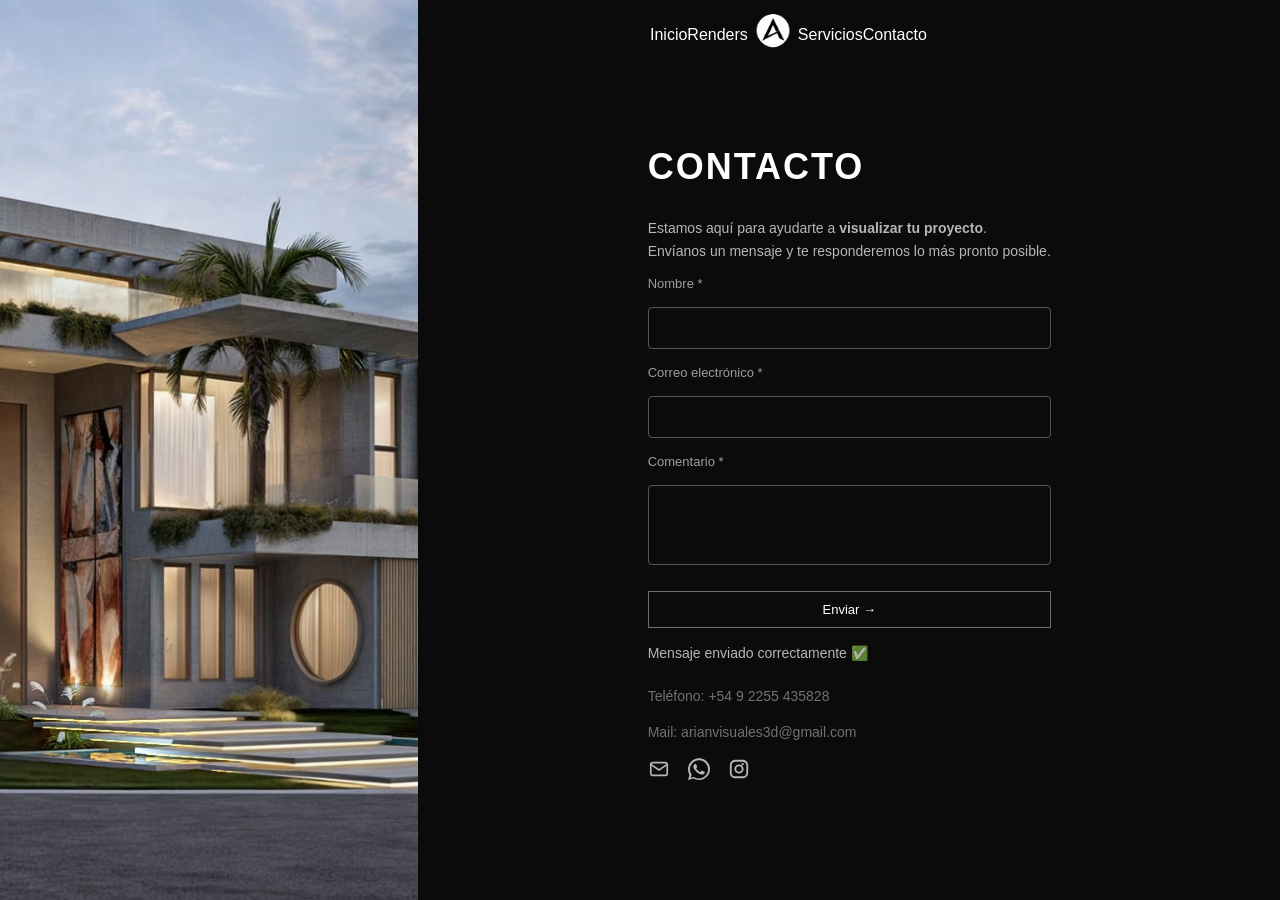
==== contacto.html @ 25995ac5 "Add files via upload" ====
<!DOCTYPE html>
<html lang="es">

<head>
<meta charset="UTF-8">
<title>Contacto</title>
<link rel="stylesheet" href="css/style.css">
</head>

<body>

<nav class="menu">
  <ul>

    <li><a href="index.html">Inicio</a></li>
    <li><a href="renders.html">Renders</a></li>

    <!-- LOGO CENTRADO -->
    <li class="logo">
      <a href="index.html">
        <img src="images/logo.png" alt="Logo">
      </a>
    </li>

    <li><a href="servicios.html">Servicios</a></li>
    <li><a href="contacto.html">Contacto</a></li>

  </ul>
</nav>

<section class="contacto">

    <div class="contacto-wrapper">

<div class="contacto-left"></div>

<div class="contacto-right">

    <div class="contacto-contenido">

        <h1>CONTACTO</h1>

        <p>
        Estamos aquí para ayudarte a <strong>visualizar tu proyecto</strong>.<br>
        Envíanos un mensaje y te responderemos lo más pronto posible.
        </p>

        <form class="formulario" action="https://formspree.io/f/mykbkrov" method="POST">

            <label>Nombre *</label>
            <input type="text" name="nombre" required>

            <label>Correo electrónico *</label>
            <input type="email" name="email" required>

            <label>Comentario *</label>
            <textarea name="comentario" required></textarea>

            <button type="submit">Enviar →</button>

        </form>

        <p id="mensaje-ok">Mensaje enviado correctamente ✅</p>

        <div class="contacto-info">
            <p>Teléfono: +54 9 2255 435828</p>
            <p>Mail: arianvisuales3d@gmail.com</p>
        </div>

        <div class="contacto-icons">
            
            <a href="mailto:info@tuestudio.com" target="_blank">
<svg xmlns="http://www.w3.org/2000/svg" width="22" height="22" fill="none" stroke="white" stroke-width="1.8" viewBox="0 0 24 24">
<rect x="3" y="5" width="18" height="14" rx="2"/>
<path d="M3 7l9 6 9-6"/>
</svg>
</a>

            
            <a href="https://wa.me/5492255435828?text=Hola%20quiero%20consultar%20por%20proyectos" target="_blank">
<svg xmlns="http://www.w3.org/2000/svg" viewBox="0 0 32 32" width="22" height="22" fill="white">
<path d="M16 .396C7.164.396 0 7.56 0 16.396c0 2.884.753 5.593 2.073 7.946L0 32l7.877-2.065A15.933 15.933 0 0016 32c8.837 0 16-7.164 16-16.004C32 7.56 24.837.396 16 .396zm0 29.29a13.17 13.17 0 01-6.708-1.84l-.48-.285-4.673 1.224 1.248-4.555-.312-.47A13.168 13.168 0 012.83 16.396c0-7.268 5.902-13.17 13.17-13.17s13.17 5.902 13.17 13.17-5.902 13.29-13.17 13.29zm7.387-9.986c-.403-.202-2.383-1.176-2.752-1.31-.37-.134-.64-.202-.91.202-.27.403-1.045 1.31-1.282 1.58-.235.27-.47.302-.873.1-.403-.202-1.702-.627-3.244-2.002-1.2-1.07-2.01-2.39-2.245-2.793-.235-.403-.025-.62.177-.822.182-.182.403-.47.605-.705.202-.235.27-.403.403-.673.134-.27.067-.504-.034-.706-.1-.202-.91-2.19-1.247-3-.328-.79-.66-.68-.91-.693l-.773-.014c-.27 0-.706.1-1.076.504-.37.403-1.41 1.38-1.41 3.364 0 1.985 1.445 3.902 1.647 4.17.202.27 2.846 4.35 6.9 6.104.965.416 1.717.665 2.304.85.968.308 1.85.264 2.547.16.777-.116 2.383-.973 2.72-1.91.336-.94.336-1.744.235-1.91-.1-.168-.37-.27-.773-.47z"/>
</svg>
</a>
            <a href="https://instagram.com/TU_USUARIO" target="_blank">

<svg xmlns="http://www.w3.org/2000/svg" viewBox="0 0 24 24" width="22" height="22" fill="white">
<path d="M7.75 2C4.678 2 2 4.678 2 7.75v8.5C2 19.322 4.678 22 7.75 22h8.5C19.322 22 22 19.322 22 16.25v-8.5C22 4.678 19.322 2 16.25 2h-8.5zm0 2h8.5C18.216 4 20 5.784 20 7.75v8.5c0 1.966-1.784 3.75-3.75 3.75h-8.5C5.784 20 4 18.216 4 16.25v-8.5C4 5.784 5.784 4 7.75 4zm8.25 1.5a1.25 1.25 0 100 2.5 1.25 1.25 0 000-2.5zM12 7a5 5 0 100 10 5 5 0 000-10zm0 2a3 3 0 110 6 3 3 0 010-6z"/>
</svg>

</a>
        </div>

    </div>

</div>

    </div>
</section>

</section>


<script>
const form = document.querySelector(".formulario");
const mensaje = document.getElementById("mensaje-ok");

form.addEventListener("submit", async function(e) {
  e.preventDefault();

  const data = new FormData(form);

  try {
    const response = await fetch(form.action, {
      method: "POST",
      body: data,
      headers: {
        'Accept': 'application/json'
      }
    });

    if (response.ok) {
      mensaje.style.display = "block";
      form.reset();
    } else {
      alert("Error al enviar ❌");
    }

  } catch (error) {
    alert("Error de conexión ❌");
  }
});
</script>
</body>
</html>
---- css/style.css ----
body{
    margin:0;
    background-color:#000;
    color:white;
    font-family: Arial, Helvetica, sans-serif;
}

.hero{
    height:100vh;
    background-image:linear-gradient(rgba(0,0,0,0.45), rgba(0,0,0,0.45)), url("../images/render.jpg");
    background-size:cover;
    background-position:center 10%;
    display:flex;
    justify-content:center;
    align-items:center;
    text-align:center;
}

.hero-text h1{
    font-size:60px;
    margin-bottom:10px;
}

.hero-text p{
    font-size:20px;
    margin-bottom:20px;
}

.hero-text button{
    padding:12px 30px;
    background-color:#d4a95b;
    border:none;
    color:black;
    font-size:16px;
    cursor:pointer;
    transition: all 0.3s ease;
}

.hero-text button:hover{
    transform: translateY(-2px);
    box-shadow: 0 10px 20px rgba(0,0,0,0.35);
}

.menu{
position:fixed;
top:0;
left:0;
width:100%;
z-index:1000;
}
.menu ul{
display:flex;
align-items:center;
justify-content:space-between;
list-style:none;
margin:0;
padding:7px 650px;
}

.menu li{
flex:1;
text-align:center;
}

.menu a{
    color:white;
    text-decoration:none;
    font-size:16px;
}

.logo{
flex:0;
display:flex;
justify-content:center;
align-items:center;
}

.logo img{
height:50px;
display:block;
}

.menu a{
    color:white;
    text-decoration:none;
    font-size:16px;
    position:relative;
    padding-bottom:5px;
}

.menu a::after{
    content:"";
    position:absolute;
    left:0;
    bottom:0;
    width:0%;
    height:2px;
    background:#d4a95b;
    transition: width 0.3s ease;
}

.menu a:hover::after{
    width:100%;
}

.renders-opciones{
height:100vh;
display:flex;
position:relative;
}

.opcion{
flex:1;
display:flex;
justify-content:center;
align-items:center;
font-size:40px;
color:white;
text-decoration:none;
background-size:cover;
background-position:center;
}

.interiores{
background-image:url("../images/interior.jpg");
}

.exteriores{
background-image:url("../images/exterior.jpg");
}
.opcion{
    flex:1;
    display:flex;
    justify-content:center;
    align-items:center;
    font-size:40px;
    color:white;
    text-decoration:none;
    background-size:cover;
    background-position:center;
    position:relative;
    overflow:hidden;
    transition: filter 0.4s ease, transform 0.6s ease;
}

.opcion:hover{
    transform: scale(1.05);
}
.opcion::before{
    content:"";
    position:absolute;
    inset:0;
    background: rgba(0,0,0,0.35);
}

.opcion h2{
    position:relative;
    z-index:1;
}

.renders-opciones:hover .opcion{
filter: brightness(0.5);
}

.renders-opciones .opcion:hover{
filter: brightness(1);
}




.galeria-renders{
padding-top:120px;
width:90%;
margin:auto;
}

.galeria-renders h1{
text-align:center;
font-size:40px;
margin-bottom:40px;
}

.grid-renders{
display:grid;
grid-template-columns:repeat(3,1fr);
gap:12px;
}

@media (max-width:900px){

.grid-renders{
grid-template-columns:repeat(2,1fr);
}

}

@media (max-width:600px){

.grid-renders{
grid-template-columns:1fr;
}

}

.grid-renders img{
width:100%;
aspect-ratio:16/9;
object-fit:cover;
display:block;
cursor:pointer;
transition: transform 0.4s ease, filter 0.4s ease;
}

.grid-renders img:hover{
transform: scale(1.05);
filter: brightness(0.8);
}


.activo::after{
width:100% !important;
}






.visor{
position:fixed;
top:0;
left:0;
width:100%;
height:100%;
background:rgba(0,0,0,0.9);
display:none;
align-items:center;
justify-content:center;
z-index:2000;
}

.visor img{
max-width:90%;
max-height:90%;
animation: zoomIn 0.3s ease;
cursor:pointer;
}

@keyframes zoomIn{
from{
transform:scale(0.8);
opacity:0;
}
to{
transform:scale(1);
opacity:1;
}
}


.flecha{
position:absolute;
top:50%;
transform:translateY(-50%);
font-size:50px;
color:white;
cursor:pointer;
user-select:none;
padding:20px;
}

.flecha.izquierda{
left:20px;
}

.flecha.derecha{
right:20px;
}

.flecha:hover{
opacity:0.6;
}


.render{
opacity:0;
transform:translateY(40px);
transition:all 0.6s ease;
}

.render.visible{
opacity:1;
transform:translateY(0);
}

.renders-layout{
height:100vh;
display:grid;
grid-template-columns:1fr 1fr;
grid-template-rows:1fr 0.6fr;
}

.render-box{
position:relative;
display:flex;
align-items:center;
justify-content:center;
color:white;
text-decoration:none;
font-size:32px;
background-size:cover;
background-position:center;
overflow:hidden;
transition:transform 0.5s ease, filter 0.5s ease;
}

.render-box:hover{
transform:scale(1.03);
filter:brightness(1.1);
}

.render-box::before{
content:"";
position:absolute;
top:0;
left:0;
width:100%;
height:100%;
background:rgba(0,0,0,0.4);
}

.render-box h2{
position:relative;
z-index:2;
}

.interiores{
background-image:url("../images/interior1.jpg");
}

.exteriores{
background-image:url("../images/render1.jpg");
}

.videos{
grid-column:1 / 3;
}

.videos{
background-image:url("../images/video-thumb.jpg");
background-size:cover;
background-position:center;
}


.videos-page{
display:flex;
height:100vh;
overflow:hidden;
align-items:stretch;
}

/* panel izquierdo */

.videos-left{
width:30%;
background:#0b0b0b;
color:white;

display:flex;
flex-direction:column;
justify-content:center;
align-items:center;

padding:60px;
height:100vh;
text-align:center;
}
.videos-left h1{
font-size:42px;
margin-bottom:15px;
letter-spacing:2px;
}

.videos-left p{
opacity:0.7;
margin-top:10px;
margin-bottom:25px;
max-width:240px;
line-height:1.5;
}

/* panel derecho */

.videos-right{
width:70%;
overflow:hidden;
}

/* slider */

.videos-slider{
display:flex;
height:100%;
overflow-x:auto;
scroll-behavior:smooth;
}

/* cada video */

.video-item{
flex:0 0 100%;
height:100%;
}

/* video */

.video-item video{
width:100%;
height:100%;
object-fit:cover;
}

.boton-video{
display:inline-block;
border:1px solid white;
padding:10px 20px;
color:white;
text-decoration:none;
border-radius:25px;
font-size:14px;
cursor:pointer;
transition:all 0.3s ease;

width:fit-content;
align-self:center;
margin-top:25px;
}

.boton-video:hover{
background:white;
color:black;
}

.video-icon{
width:70px;
height:70px;
border-radius:50%;
background:#e6e6e6;

display:flex;
align-items:center;
justify-content:center;

color:#333;
font-size:22px;

margin-bottom:25px;
}


/* video galeria*/

.galeria-videos{
padding:120px 80px;
background:#0b0b0b;
color:white;
min-height:100vh;
}

.galeria-videos h1{
font-size:42px;
margin-bottom:60px;
text-align:center;
}

.videos-grid{
display:grid;
grid-template-columns:repeat(3,1fr);
gap:40px;
max-width:1400px;
margin:auto;
}

.video-card video{
width:100%;
border-radius:8px;
}

.home-videos{
height:100vh;
background:#0b0b0b;

display:flex;
flex-direction:column;
align-items:center;
justify-content:center;

text-align:center;
}

.home-videos h1{
font-size:42px;
margin-bottom:20px;
}

.home-videos p{
opacity:0.7;
margin-bottom:25px;
max-width:300px;
}






/* CONTACTO */

body{
margin:0;
}

.contacto{
height:100vh;
background:#0b0b0b;
display:flex;
}

.contacto-wrapper{
width:100%;
max-width:1700px;
margin:0 auto;
display:flex;
height:100%;
}
/* lado izquierdo */

.contacto-left{
width:50%;
height:100vh; 
margin-left:-120px;
background-image:url("../images/contacto.jpg");
background-size:cover;
background-position:center;
}

/* lado derecho */

.contacto-right{
width:80%;
display:flex;
justify-content:center;
align-items:center;
padding:0;
}s

/* contenedor central */

.contacto-contenido{
width:100%;
max-width:300px; 
display:flex;
flex-direction:column;
gap:25px;
}

/* título */

.contacto-contenido h1{
font-size:36px;
letter-spacing:2px;
}

/* texto */

.contacto-contenido p{
opacity:0.7;
line-height:1.6;
font-size:14px;
}

/* formulario */

.formulario{
display:flex;
flex-direction:column;
gap:16px;
}

/* labels */

.formulario label{
font-size:13px;
opacity:0.6;
}

/* inputs estilo minimal (IMPORTANTE) */

.formulario input,
.formulario textarea{
width:100%;
background:transparent;
border:1px solid rgba(255,255,255,0.3);
padding:12px;
color:white;
font-size:14px;
outline:none;
box-sizing:border-box;
border-radius:4px; /* opcional, más moderno */
}

/* efecto focus */

.formulario input:focus,
.formulario textarea:focus{
border-bottom:1px solid #d4af37;
}

/* textarea */

.formulario textarea{
resize:none;
height:80px;
}

/* botón */

.formulario button{
margin-top:10px;
padding:10px;
font-size:13px;
background:transparent;
border:1px solid rgba(255,255,255,0.4);
color:white;
cursor:pointer;
transition:0.3s;

}

.formulario button:hover{
background:white;
color:black;
}

/* info contacto */

.contacto-info{
margin-top:20px;
opacity:0.6;
font-size:13px;
}

/* iconos */

.contacto-icons{
display:flex;
gap:18px;
margin-top:15px;
}

/* iconos estilo pro */

.contacto-icons span{
font-size:16px;
opacity:0.6;
cursor:pointer;
transition:0.3s;
}

.contacto-icons span:hover{
opacity:1;
}


.contacto-icons a svg{
opacity:0.7;
transition:0.3s;
}

.contacto-icons a:hover svg{
opacity:1;
transform:scale(1.1);
}






/* SERVICIOS */

.servicios{
background:#0b0b0b;
color:white;
padding:120px 0;
min-height:100vh;
display:flex;
flex-direction:column;
align-items:center;
}

/* CONTENEDOR GENERAL */

.servicios-container{
width:100%;
max-width:1100px;
display:flex;
flex-direction:column;
gap:80px;
}

/* TITULO PRINCIPAL */

.servicios h1{
text-align:center;
margin-bottom:80px;
letter-spacing:2px;
}

/* GRUPOS */

.servicio-grupo h2{
margin-bottom:25px;
letter-spacing:1px;
}

/* GRID */

.servicios-grid{
display:grid;
grid-template-columns:repeat(3,1fr);
gap:30px;
}

/* CARDS */

.servicio{
border:1px solid rgba(255,255,255,0.15);
padding:30px;
background:rgba(255,255,255,0.02);
transition:0.3s;
cursor:pointer;
text-decoration:none;
color:white;
display:block;
position:relative;
overflow:hidden;
position:relative;
overflow:hidden;
background-size:cover;
transition:transform 0.4s ease;
}

/* HOVER */

.servicio:hover{
transform:translateY(-5px);
border-color:#d4af37;
background:rgba(255,255,255,0.05);
transform:scale(1.02);
}

/* TITULO */

.servicio h3{
margin-bottom:10px;
font-size:18px;
color:white;
position:relative;
z-index:2;
}

/* TEXTO */

.servicio p{
opacity:0.7;
font-size:14px;
line-height:1.5;
color:white;
position:relative;
z-index:2;
}

/* IMÁGENES */

.servicio.interior,
.servicio.exterior,
.servicio.video{
height:200px;
display:flex;
flex-direction:column;
justify-content:flex-end;
padding:50px;
background-size:cover;
background-position:center;
}

/* OVERLAY OSCURO */

.servicio.interior::before,
.servicio.exterior::before,
.servicio.video::before{
content:"";
position:absolute;
top:0;
left:0;
width:100%;
height:100%;
background:rgba(0,0,0,0.55);
z-index:1;
}

/* IMAGENES */

.interior{
background-image:url("../images/interior.jpg");
}

.exterior{
background-image:url("../images/exterior.jpg");
}

.video{
background-image:url("../images/video-thumb.jpg");
}

/* DESPLEGABLE */

.desplegable{
cursor:pointer;
padding:25px;
border:1px solid rgba(255,255,255,0.15);
border-left:3px solid transparent;
background:rgba(255,255,255,0.02);
transition:0.3s;
}

.desplegable:hover{
border-color:#d4af37;
background:rgba(255,255,255,0.05);
}

/* HEADER CLICK */

.servicio-header{
cursor:pointer;
display:flex;
align-items:center;
gap:12px;
}

/* CONTENIDO */

.servicio-contenido{
max-height:0;
overflow:hidden;
opacity:0;
transition:all 0.4s ease;
transform:translateY(-5px);
border-top:1px solid rgba(255,255,255,0.05);
margin-top:15px;
padding-top:0;
}

/* ACTIVO */

.desplegable.activo .servicio-contenido{
max-height:300px;
opacity:1;
padding-top:15px;
border-left:3px solid #d4af37;
padding-left:20px;
transform:translateY(0);
}

/* CONTENEDOR */

.servicio-grupo{
width:100%;
}

.servicios-acordeon{
display:flex;
flex-direction:column;
gap:20px;
}

.servicio-header h3{
font-size:16px;
letter-spacing:0.5px;
}

.servicio-header::before{
content:"";
width:8px;
height:8px;
border:1px solid #d4af37;
display:inline-block;
}

.servicio::after{
content:"";
position:absolute;
top:0;
left:0;
width:100%;
height:100%;
background:rgba(0,0,0,0.45);
transition:0.3s;
}

.servicio h3,
.servicio p{
position:relative;
z-index:2;
}

.servicio:hover::after{
background:rgba(0,0,0,0.25);
}

.servicio.video{
justify-content:flex-start; 
padding-top:50px; /* ajusta la distancia desde arriba */
}

.servicio.interior,
.servicio.exterior{
justify-content:flex-start;
padding-top:50px;
}
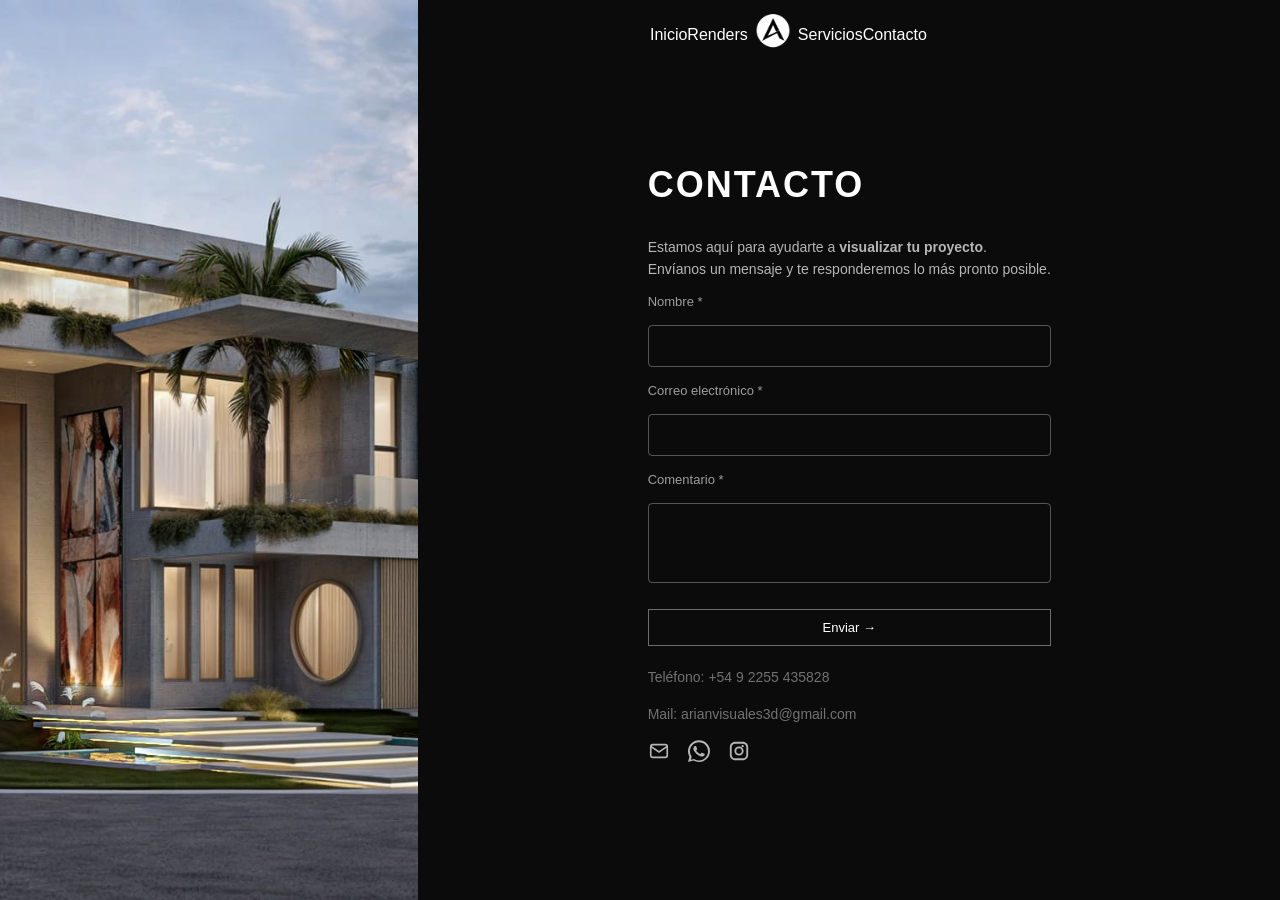
==== commit 80a92a7f: "Add files via upload" ====
--- a/contacto.html
+++ b/contacto.html
@@ -60,7 +60,7 @@
 
         </form>
 
-        <p id="mensaje-ok">Mensaje enviado correctamente ✅</p>
+        
 
         <div class="contacto-info">
             <p>Teléfono: +54 9 2255 435828</p>
--- a/css/style.css
+++ b/css/style.css
@@ -931,3 +931,5 @@
 justify-content:flex-start;
 padding-top:50px;
 }
+
+
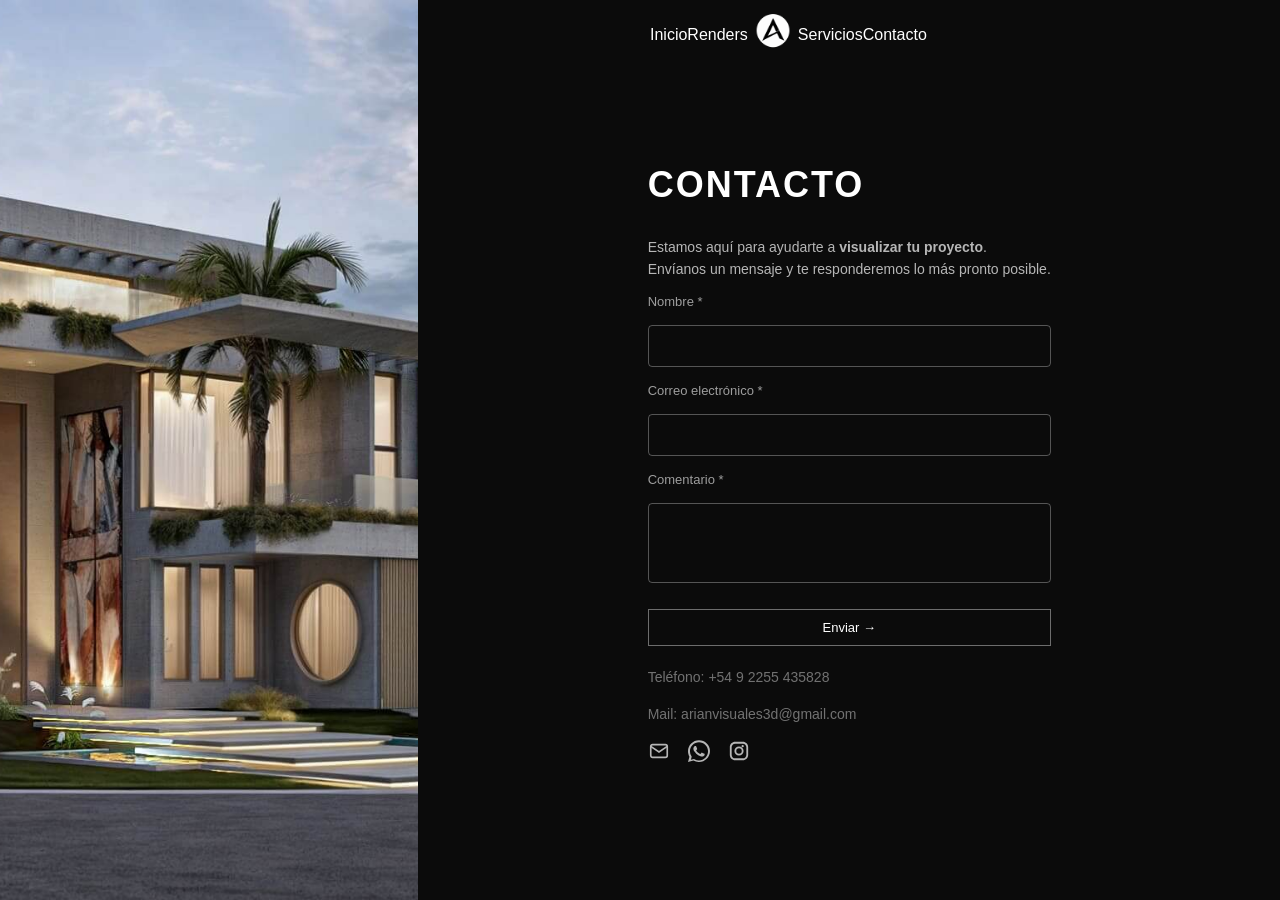
==== commit d7e8c9cc: "Add files via upload" ====
--- a/contacto.html
+++ b/contacto.html
@@ -5,6 +5,7 @@
 <meta charset="UTF-8">
 <title>Contacto</title>
 <link rel="stylesheet" href="css/style.css">
+<meta name="viewport" content="width=device-width, initial-scale=1.0">
 </head>
 
 <body>
@@ -60,7 +61,9 @@
 
         </form>
 
-        
+        <p id="mensaje-ok" style="display:none; color:#d4af37; margin-top:15px;">
+Mensaje enviado correctamente ✅
+</p>
 
         <div class="contacto-info">
             <p>Teléfono: +54 9 2255 435828</p>
@@ -103,7 +106,6 @@
 
 <script>
 const form = document.querySelector(".formulario");
-const mensaje = document.getElementById("mensaje-ok");
 
 form.addEventListener("submit", async function(e) {
   e.preventDefault();
@@ -111,7 +113,7 @@
   const data = new FormData(form);
 
   try {
-    const response = await fetch(form.action, {
+    await fetch(form.action, {
       method: "POST",
       body: data,
       headers: {
@@ -119,12 +121,8 @@
       }
     });
 
-    if (response.ok) {
-      mensaje.style.display = "block";
-      form.reset();
-    } else {
-      alert("Error al enviar ❌");
-    }
+    form.reset();
+    alert("Mensaje enviado correctamente ✅");
 
   } catch (error) {
     alert("Error de conexión ❌");
--- a/css/style.css
+++ b/css/style.css
@@ -933,3 +933,61 @@
 }
 
 
+
+
+
+
+/* MOBILE */
+@media (max-width: 768px){
+
+/* HERO */
+.hero-text h1{
+font-size:32px;
+}
+
+.hero-text p{
+font-size:16px;
+}
+
+/* MENU */
+.menu ul{
+gap:20px;
+font-size:14px;
+}
+
+/* GRID RENDERS */
+.servicios-grid{
+grid-template-columns:1fr;
+}
+
+/* CARDS */
+.servicio{
+padding:20px;
+}
+
+/* CONTACTO */
+.contacto-wrapper{
+flex-direction:column;
+}
+
+.contacto-left{
+display:none; /* ocultamos imagen grande */
+}
+
+.contacto-right{
+width:100%;
+padding:40px 20px;
+}
+
+/* FORM */
+.contacto-contenido input,
+.contacto-contenido textarea{
+width:100%;
+}
+
+/* TITULO */
+.contacto-contenido h1{
+font-size:28px;
+}
+
+}
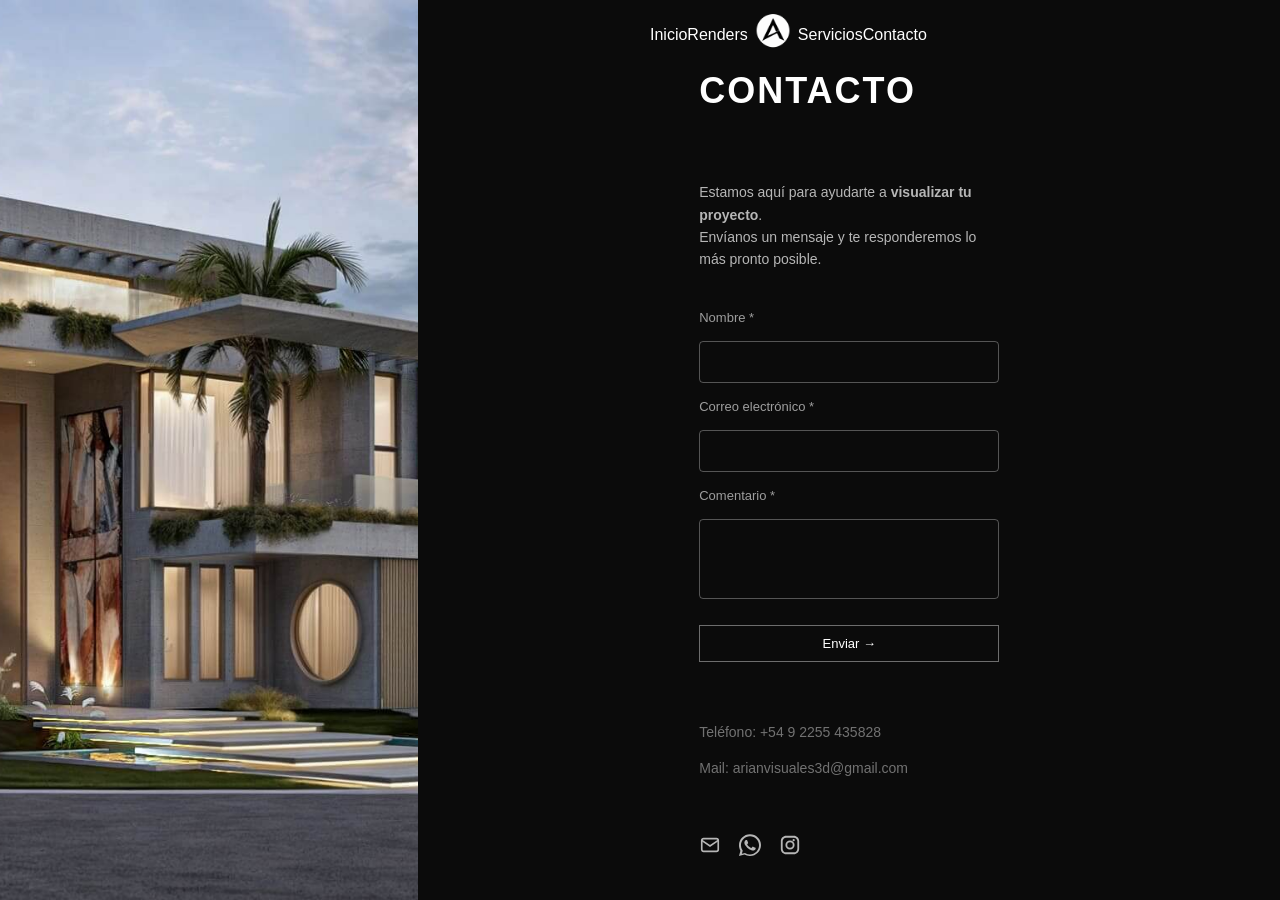
==== commit 5200f189: "Add files via upload" ====
--- a/contacto.html
+++ b/contacto.html
@@ -5,7 +5,7 @@
 <meta charset="UTF-8">
 <title>Contacto</title>
 <link rel="stylesheet" href="css/style.css">
-<meta name="viewport" content="width=device-width, initial-scale=1.0">
+
 </head>
 
 <body>
--- a/css/style.css
+++ b/css/style.css
@@ -1,993 +1,1026 @@
-body{
-    margin:0;
-    background-color:#000;
-    color:white;
+/* ===========================
+   BASE
+=========================== */
+body {
+    margin: 0;
+    background-color: #000;
+    color: white;
     font-family: Arial, Helvetica, sans-serif;
 }
 
-.hero{
-    height:100vh;
-    background-image:linear-gradient(rgba(0,0,0,0.45), rgba(0,0,0,0.45)), url("../images/render.jpg");
-    background-size:cover;
-    background-position:center 10%;
-    display:flex;
-    justify-content:center;
-    align-items:center;
-    text-align:center;
-}
-
-.hero-text h1{
-    font-size:60px;
-    margin-bottom:10px;
-}
-
-.hero-text p{
-    font-size:20px;
-    margin-bottom:20px;
-}
-
-.hero-text button{
-    padding:12px 30px;
-    background-color:#d4a95b;
-    border:none;
-    color:black;
-    font-size:16px;
-    cursor:pointer;
+/* ===========================
+   MENÚ
+=========================== */
+.menu {
+    position: fixed;
+    top: 0;
+    left: 0;
+    width: 100%;
+    z-index: 1000;
+}
+
+.menu ul {
+    display: flex;
+    align-items: center;
+    justify-content: space-between;
+    list-style: none;
+    margin: 0;
+    padding: 7px 650px;
+}
+
+.menu li {
+    flex: 1;
+    text-align: center;
+}
+
+.logo {
+    flex: 0;
+    display: flex;
+    justify-content: center;
+    align-items: center;
+}
+
+.logo img {
+    height: 50px;
+    display: block;
+}
+
+.menu a {
+    color: white;
+    text-decoration: none;
+    font-size: 16px;
+    position: relative;
+    padding-bottom: 5px;
+}
+
+.menu a::after {
+    content: "";
+    position: absolute;
+    left: 0;
+    bottom: 0;
+    width: 0%;
+    height: 2px;
+    background: #d4a95b;
+    transition: width 0.3s ease;
+}
+
+.menu a:hover::after {
+    width: 100%;
+}
+
+.activo::after {
+    width: 100% !important;
+}
+
+/* --- Botón hamburguesa (oculto en escritorio) --- */
+.menu-toggle {
+    display: none;
+    flex-direction: column;
+    gap: 5px;
+    cursor: pointer;
+    padding: 15px;
+    position: absolute;
+    right: 15px;
+    top: 50%;
+    transform: translateY(-50%);
+    z-index: 1100;
+}
+
+.menu-toggle span {
+    display: block;
+    width: 25px;
+    height: 2px;
+    background: white;
     transition: all 0.3s ease;
 }
 
-.hero-text button:hover{
+/* Animación hamburguesa → X */
+.menu-toggle.abierto span:nth-child(1) {
+    transform: translateY(7px) rotate(45deg);
+}
+.menu-toggle.abierto span:nth-child(2) {
+    opacity: 0;
+}
+.menu-toggle.abierto span:nth-child(3) {
+    transform: translateY(-7px) rotate(-45deg);
+}
+
+/* ===========================
+   HERO
+=========================== */
+.hero {
+    height: 100vh;
+    background-image: linear-gradient(rgba(0,0,0,0.45), rgba(0,0,0,0.45)), url("../images/render.jpg");
+    background-size: cover;
+    background-position: center 10%;
+    display: flex;
+    justify-content: center;
+    align-items: center;
+    text-align: center;
+}
+
+.hero-text h1 {
+    font-size: 60px;
+    margin-bottom: 10px;
+}
+
+.hero-text p {
+    font-size: 20px;
+    margin-bottom: 20px;
+}
+
+.hero-text button {
+    padding: 12px 30px;
+    background-color: #d4a95b;
+    border: none;
+    color: black;
+    font-size: 16px;
+    cursor: pointer;
+    transition: all 0.3s ease;
+}
+
+.hero-text button:hover {
     transform: translateY(-2px);
     box-shadow: 0 10px 20px rgba(0,0,0,0.35);
 }
 
-.menu{
-position:fixed;
-top:0;
-left:0;
-width:100%;
-z-index:1000;
-}
-.menu ul{
-display:flex;
-align-items:center;
-justify-content:space-between;
-list-style:none;
-margin:0;
-padding:7px 650px;
-}
-
-.menu li{
-flex:1;
-text-align:center;
-}
-
-.menu a{
-    color:white;
-    text-decoration:none;
-    font-size:16px;
-}
-
-.logo{
-flex:0;
-display:flex;
-justify-content:center;
-align-items:center;
-}
-
-.logo img{
-height:50px;
-display:block;
-}
-
-.menu a{
-    color:white;
-    text-decoration:none;
-    font-size:16px;
-    position:relative;
-    padding-bottom:5px;
-}
-
-.menu a::after{
-    content:"";
-    position:absolute;
-    left:0;
-    bottom:0;
-    width:0%;
-    height:2px;
-    background:#d4a95b;
-    transition: width 0.3s ease;
-}
-
-.menu a:hover::after{
-    width:100%;
-}
-
-.renders-opciones{
-height:100vh;
-display:flex;
-position:relative;
-}
-
-.opcion{
-flex:1;
-display:flex;
-justify-content:center;
-align-items:center;
-font-size:40px;
-color:white;
-text-decoration:none;
-background-size:cover;
-background-position:center;
-}
-
-.interiores{
-background-image:url("../images/interior.jpg");
-}
-
-.exteriores{
-background-image:url("../images/exterior.jpg");
-}
-.opcion{
-    flex:1;
-    display:flex;
-    justify-content:center;
-    align-items:center;
-    font-size:40px;
-    color:white;
-    text-decoration:none;
-    background-size:cover;
-    background-position:center;
-    position:relative;
-    overflow:hidden;
+/* ===========================
+   RENDERS OPCIONES
+=========================== */
+.renders-opciones {
+    height: 100vh;
+    display: flex;
+    position: relative;
+}
+
+.opcion {
+    flex: 1;
+    display: flex;
+    justify-content: center;
+    align-items: center;
+    font-size: 40px;
+    color: white;
+    text-decoration: none;
+    background-size: cover;
+    background-position: center;
+    position: relative;
+    overflow: hidden;
     transition: filter 0.4s ease, transform 0.6s ease;
 }
 
-.opcion:hover{
+.opcion:hover {
     transform: scale(1.05);
 }
-.opcion::before{
-    content:"";
-    position:absolute;
-    inset:0;
+
+.opcion::before {
+    content: "";
+    position: absolute;
+    inset: 0;
     background: rgba(0,0,0,0.35);
 }
 
-.opcion h2{
-    position:relative;
-    z-index:1;
-}
-
-.renders-opciones:hover .opcion{
-filter: brightness(0.5);
-}
-
-.renders-opciones .opcion:hover{
-filter: brightness(1);
-}
-
-
-
-
-.galeria-renders{
-padding-top:120px;
-width:90%;
-margin:auto;
-}
-
-.galeria-renders h1{
-text-align:center;
-font-size:40px;
-margin-bottom:40px;
-}
-
-.grid-renders{
-display:grid;
-grid-template-columns:repeat(3,1fr);
-gap:12px;
-}
-
-@media (max-width:900px){
-
-.grid-renders{
-grid-template-columns:repeat(2,1fr);
-}
-
-}
-
-@media (max-width:600px){
-
-.grid-renders{
-grid-template-columns:1fr;
-}
-
-}
-
-.grid-renders img{
-width:100%;
-aspect-ratio:16/9;
-object-fit:cover;
-display:block;
-cursor:pointer;
-transition: transform 0.4s ease, filter 0.4s ease;
-}
-
-.grid-renders img:hover{
-transform: scale(1.05);
-filter: brightness(0.8);
-}
-
-
-.activo::after{
-width:100% !important;
-}
-
-
-
-
-
-
-.visor{
-position:fixed;
-top:0;
-left:0;
-width:100%;
-height:100%;
-background:rgba(0,0,0,0.9);
-display:none;
-align-items:center;
-justify-content:center;
-z-index:2000;
-}
-
-.visor img{
-max-width:90%;
-max-height:90%;
-animation: zoomIn 0.3s ease;
-cursor:pointer;
-}
-
-@keyframes zoomIn{
-from{
-transform:scale(0.8);
-opacity:0;
-}
-to{
-transform:scale(1);
-opacity:1;
-}
-}
-
-
-.flecha{
-position:absolute;
-top:50%;
-transform:translateY(-50%);
-font-size:50px;
-color:white;
-cursor:pointer;
-user-select:none;
-padding:20px;
-}
-
-.flecha.izquierda{
-left:20px;
-}
-
-.flecha.derecha{
-right:20px;
-}
-
-.flecha:hover{
-opacity:0.6;
-}
-
-
-.render{
-opacity:0;
-transform:translateY(40px);
-transition:all 0.6s ease;
-}
-
-.render.visible{
-opacity:1;
-transform:translateY(0);
-}
-
-.renders-layout{
-height:100vh;
-display:grid;
-grid-template-columns:1fr 1fr;
-grid-template-rows:1fr 0.6fr;
-}
-
-.render-box{
-position:relative;
-display:flex;
-align-items:center;
-justify-content:center;
-color:white;
-text-decoration:none;
-font-size:32px;
-background-size:cover;
-background-position:center;
-overflow:hidden;
-transition:transform 0.5s ease, filter 0.5s ease;
-}
-
-.render-box:hover{
-transform:scale(1.03);
-filter:brightness(1.1);
-}
-
-.render-box::before{
-content:"";
-position:absolute;
-top:0;
-left:0;
-width:100%;
-height:100%;
-background:rgba(0,0,0,0.4);
-}
-
-.render-box h2{
-position:relative;
-z-index:2;
-}
-
-.interiores{
-background-image:url("../images/interior1.jpg");
-}
-
-.exteriores{
-background-image:url("../images/render1.jpg");
-}
-
-.videos{
-grid-column:1 / 3;
-}
-
-.videos{
-background-image:url("../images/video-thumb.jpg");
-background-size:cover;
-background-position:center;
-}
-
-
-.videos-page{
-display:flex;
-height:100vh;
-overflow:hidden;
-align-items:stretch;
-}
-
-/* panel izquierdo */
-
-.videos-left{
-width:30%;
-background:#0b0b0b;
-color:white;
-
-display:flex;
-flex-direction:column;
-justify-content:center;
-align-items:center;
-
-padding:60px;
-height:100vh;
-text-align:center;
-}
-.videos-left h1{
-font-size:42px;
-margin-bottom:15px;
-letter-spacing:2px;
-}
-
-.videos-left p{
-opacity:0.7;
-margin-top:10px;
-margin-bottom:25px;
-max-width:240px;
-line-height:1.5;
-}
-
-/* panel derecho */
-
-.videos-right{
-width:70%;
-overflow:hidden;
-}
-
-/* slider */
-
-.videos-slider{
-display:flex;
-height:100%;
-overflow-x:auto;
-scroll-behavior:smooth;
-}
-
-/* cada video */
-
-.video-item{
-flex:0 0 100%;
-height:100%;
-}
-
-/* video */
-
-.video-item video{
-width:100%;
-height:100%;
-object-fit:cover;
-}
-
-.boton-video{
-display:inline-block;
-border:1px solid white;
-padding:10px 20px;
-color:white;
-text-decoration:none;
-border-radius:25px;
-font-size:14px;
-cursor:pointer;
-transition:all 0.3s ease;
-
-width:fit-content;
-align-self:center;
-margin-top:25px;
-}
-
-.boton-video:hover{
-background:white;
-color:black;
-}
-
-.video-icon{
-width:70px;
-height:70px;
-border-radius:50%;
-background:#e6e6e6;
-
-display:flex;
-align-items:center;
-justify-content:center;
-
-color:#333;
-font-size:22px;
-
-margin-bottom:25px;
-}
-
-
-/* video galeria*/
-
-.galeria-videos{
-padding:120px 80px;
-background:#0b0b0b;
-color:white;
-min-height:100vh;
-}
-
-.galeria-videos h1{
-font-size:42px;
-margin-bottom:60px;
-text-align:center;
-}
-
-.videos-grid{
-display:grid;
-grid-template-columns:repeat(3,1fr);
-gap:40px;
-max-width:1400px;
-margin:auto;
-}
-
-.video-card video{
-width:100%;
-border-radius:8px;
-}
-
-.home-videos{
-height:100vh;
-background:#0b0b0b;
-
-display:flex;
-flex-direction:column;
-align-items:center;
-justify-content:center;
-
-text-align:center;
-}
-
-.home-videos h1{
-font-size:42px;
-margin-bottom:20px;
-}
-
-.home-videos p{
-opacity:0.7;
-margin-bottom:25px;
-max-width:300px;
-}
-
-
-
-
-
-
-/* CONTACTO */
-
-body{
-margin:0;
-}
-
-.contacto{
-height:100vh;
-background:#0b0b0b;
-display:flex;
-}
-
-.contacto-wrapper{
-width:100%;
-max-width:1700px;
-margin:0 auto;
-display:flex;
-height:100%;
-}
-/* lado izquierdo */
-
-.contacto-left{
-width:50%;
-height:100vh; 
-margin-left:-120px;
-background-image:url("../images/contacto.jpg");
-background-size:cover;
-background-position:center;
-}
-
-/* lado derecho */
-
-.contacto-right{
-width:80%;
-display:flex;
-justify-content:center;
-align-items:center;
-padding:0;
-}s
-
-/* contenedor central */
-
-.contacto-contenido{
-width:100%;
-max-width:300px; 
-display:flex;
-flex-direction:column;
-gap:25px;
-}
-
-/* título */
-
-.contacto-contenido h1{
-font-size:36px;
-letter-spacing:2px;
-}
-
-/* texto */
-
-.contacto-contenido p{
-opacity:0.7;
-line-height:1.6;
-font-size:14px;
-}
-
-/* formulario */
-
-.formulario{
-display:flex;
-flex-direction:column;
-gap:16px;
-}
-
-/* labels */
-
-.formulario label{
-font-size:13px;
-opacity:0.6;
-}
-
-/* inputs estilo minimal (IMPORTANTE) */
+.opcion h2 {
+    position: relative;
+    z-index: 1;
+}
+
+.renders-opciones:hover .opcion {
+    filter: brightness(0.5);
+}
+
+.renders-opciones .opcion:hover {
+    filter: brightness(1);
+}
+
+/* ===========================
+   GALERÍA RENDERS
+=========================== */
+.galeria-renders {
+    padding-top: 120px;
+    width: 90%;
+    margin: auto;
+}
+
+.galeria-renders h1 {
+    text-align: center;
+    font-size: 40px;
+    margin-bottom: 40px;
+}
+
+.grid-renders {
+    display: grid;
+    grid-template-columns: repeat(3, 1fr);
+    gap: 12px;
+}
+
+.grid-renders img {
+    width: 100%;
+    aspect-ratio: 16/9;
+    object-fit: cover;
+    display: block;
+    cursor: pointer;
+    transition: transform 0.4s ease, filter 0.4s ease;
+}
+
+.grid-renders img:hover {
+    transform: scale(1.05);
+    filter: brightness(0.8);
+}
+
+/* ===========================
+   VISOR LIGHTBOX
+=========================== */
+.visor {
+    position: fixed;
+    top: 0;
+    left: 0;
+    width: 100%;
+    height: 100%;
+    background: rgba(0,0,0,0.9);
+    display: none;
+    align-items: center;
+    justify-content: center;
+    z-index: 2000;
+}
+
+.visor img {
+    max-width: 90%;
+    max-height: 90%;
+    animation: zoomIn 0.3s ease;
+    cursor: pointer;
+}
+
+@keyframes zoomIn {
+    from { transform: scale(0.8); opacity: 0; }
+    to   { transform: scale(1);   opacity: 1; }
+}
+
+.flecha {
+    position: absolute;
+    top: 50%;
+    transform: translateY(-50%);
+    font-size: 50px;
+    color: white;
+    cursor: pointer;
+    user-select: none;
+    padding: 20px;
+}
+
+.flecha.izquierda { left: 20px; }
+.flecha.derecha   { right: 20px; }
+
+.flecha:hover { opacity: 0.6; }
+
+/* ===========================
+   ANIMACIÓN SCROLL
+=========================== */
+.render {
+    opacity: 0;
+    transform: translateY(40px);
+    transition: all 0.6s ease;
+}
+
+.render.visible {
+    opacity: 1;
+    transform: translateY(0);
+}
+
+/* ===========================
+   RENDERS LAYOUT
+=========================== */
+.renders-layout {
+    height: 100vh;
+    display: grid;
+    grid-template-columns: 1fr 1fr;
+    grid-template-rows: 1fr 0.6fr;
+}
+
+.render-box {
+    position: relative;
+    display: flex;
+    align-items: center;
+    justify-content: center;
+    color: white;
+    text-decoration: none;
+    font-size: 32px;
+    background-size: cover;
+    background-position: center;
+    overflow: hidden;
+    transition: transform 0.5s ease, filter 0.5s ease;
+}
+
+.render-box:hover {
+    transform: scale(1.03);
+    filter: brightness(1.1);
+}
+
+.render-box::before {
+    content: "";
+    position: absolute;
+    top: 0; left: 0;
+    width: 100%; height: 100%;
+    background: rgba(0,0,0,0.4);
+}
+
+.render-box h2 {
+    position: relative;
+    z-index: 2;
+}
+
+.interiores { background-image: url("../images/interior1.jpg"); }
+.exteriores { background-image: url("../images/render1.jpg"); }
+
+.videos {
+    grid-column: 1 / 3;
+    background-image: url("../images/video-thumb.jpg");
+    background-size: cover;
+    background-position: center;
+}
+
+/* ===========================
+   VIDEOS PAGE
+=========================== */
+.videos-page {
+    display: flex;
+    height: 100vh;
+    overflow: hidden;
+    align-items: stretch;
+}
+
+.videos-left {
+    width: 30%;
+    background: #0b0b0b;
+    color: white;
+    display: flex;
+    flex-direction: column;
+    justify-content: center;
+    align-items: center;
+    padding: 60px;
+    height: 100vh;
+    text-align: center;
+}
+
+.videos-left h1 {
+    font-size: 42px;
+    margin-bottom: 15px;
+    letter-spacing: 2px;
+}
+
+.videos-left p {
+    opacity: 0.7;
+    margin-top: 10px;
+    margin-bottom: 25px;
+    max-width: 240px;
+    line-height: 1.5;
+}
+
+.videos-right {
+    width: 70%;
+    overflow: hidden;
+}
+
+.videos-slider {
+    display: flex;
+    height: 100%;
+    overflow-x: auto;
+    scroll-behavior: smooth;
+}
+
+.video-item {
+    flex: 0 0 100%;
+    height: 100%;
+}
+
+.video-item video {
+    width: 100%;
+    height: 100%;
+    object-fit: cover;
+}
+
+.boton-video {
+    display: inline-block;
+    border: 1px solid white;
+    padding: 10px 20px;
+    color: white;
+    text-decoration: none;
+    border-radius: 25px;
+    font-size: 14px;
+    cursor: pointer;
+    transition: all 0.3s ease;
+    width: fit-content;
+    align-self: center;
+    margin-top: 25px;
+}
+
+.boton-video:hover {
+    background: white;
+    color: black;
+}
+
+.video-icon {
+    width: 70px;
+    height: 70px;
+    border-radius: 50%;
+    background: #e6e6e6;
+    display: flex;
+    align-items: center;
+    justify-content: center;
+    color: #333;
+    font-size: 22px;
+    margin-bottom: 25px;
+}
+
+/* ===========================
+   GALERÍA VIDEOS
+=========================== */
+.galeria-videos {
+    padding: 120px 80px;
+    background: #0b0b0b;
+    color: white;
+    min-height: 100vh;
+}
+
+.galeria-videos h1 {
+    font-size: 42px;
+    margin-bottom: 60px;
+    text-align: center;
+}
+
+.videos-grid {
+    display: grid;
+    grid-template-columns: repeat(3, 1fr);
+    gap: 40px;
+    max-width: 1400px;
+    margin: auto;
+}
+
+.video-card video {
+    width: 100%;
+    border-radius: 8px;
+}
+
+.home-videos {
+    height: 100vh;
+    background: #0b0b0b;
+    display: flex;
+    flex-direction: column;
+    align-items: center;
+    justify-content: center;
+    text-align: center;
+}
+
+.home-videos h1 {
+    font-size: 42px;
+    margin-bottom: 20px;
+}
+
+.home-videos p {
+    opacity: 0.7;
+    margin-bottom: 25px;
+    max-width: 300px;
+}
+
+/* ===========================
+   CONTACTO
+=========================== */
+.contacto {
+    height: 100vh;
+    background: #0b0b0b;
+    display: flex;
+}
+
+.contacto-wrapper {
+    width: 100%;
+    max-width: 1700px;
+    margin: 0 auto;
+    display: flex;
+    height: 100%;
+}
+
+.contacto-left {
+    width: 50%;
+    height: 100vh;
+    margin-left: -120px;
+    background-image: url("../images/contacto.jpg");
+    background-size: cover;
+    background-position: center;
+}
+
+.contacto-right {
+    width: 80%;
+    display: flex;
+    justify-content: center;
+    align-items: center;
+    padding: 0;
+}
+
+.contacto-contenido {
+    width: 100%;
+    max-width: 300px;
+    display: flex;
+    flex-direction: column;
+    gap: 25px;
+}
+
+.contacto-contenido h1 {
+    font-size: 36px;
+    letter-spacing: 2px;
+}
+
+.contacto-contenido p {
+    opacity: 0.7;
+    line-height: 1.6;
+    font-size: 14px;
+}
+
+.formulario {
+    display: flex;
+    flex-direction: column;
+    gap: 16px;
+}
+
+.formulario label {
+    font-size: 13px;
+    opacity: 0.6;
+}
 
 .formulario input,
-.formulario textarea{
-width:100%;
-background:transparent;
-border:1px solid rgba(255,255,255,0.3);
-padding:12px;
-color:white;
-font-size:14px;
-outline:none;
-box-sizing:border-box;
-border-radius:4px; /* opcional, más moderno */
-}
-
-/* efecto focus */
+.formulario textarea {
+    width: 100%;
+    background: transparent;
+    border: 1px solid rgba(255,255,255,0.3);
+    padding: 12px;
+    color: white;
+    font-size: 14px;
+    outline: none;
+    box-sizing: border-box;
+    border-radius: 4px;
+}
 
 .formulario input:focus,
-.formulario textarea:focus{
-border-bottom:1px solid #d4af37;
-}
-
-/* textarea */
-
-.formulario textarea{
-resize:none;
-height:80px;
-}
-
-/* botón */
-
-.formulario button{
-margin-top:10px;
-padding:10px;
-font-size:13px;
-background:transparent;
-border:1px solid rgba(255,255,255,0.4);
-color:white;
-cursor:pointer;
-transition:0.3s;
-
-}
-
-.formulario button:hover{
-background:white;
-color:black;
-}
-
-/* info contacto */
-
-.contacto-info{
-margin-top:20px;
-opacity:0.6;
-font-size:13px;
-}
-
-/* iconos */
-
-.contacto-icons{
-display:flex;
-gap:18px;
-margin-top:15px;
-}
-
-/* iconos estilo pro */
-
-.contacto-icons span{
-font-size:16px;
-opacity:0.6;
-cursor:pointer;
-transition:0.3s;
-}
-
-.contacto-icons span:hover{
-opacity:1;
-}
-
-
-.contacto-icons a svg{
-opacity:0.7;
-transition:0.3s;
-}
-
-.contacto-icons a:hover svg{
-opacity:1;
-transform:scale(1.1);
-}
-
-
-
-
-
-
-/* SERVICIOS */
-
-.servicios{
-background:#0b0b0b;
-color:white;
-padding:120px 0;
-min-height:100vh;
-display:flex;
-flex-direction:column;
-align-items:center;
-}
-
-/* CONTENEDOR GENERAL */
-
-.servicios-container{
-width:100%;
-max-width:1100px;
-display:flex;
-flex-direction:column;
-gap:80px;
-}
-
-/* TITULO PRINCIPAL */
-
-.servicios h1{
-text-align:center;
-margin-bottom:80px;
-letter-spacing:2px;
-}
-
-/* GRUPOS */
-
-.servicio-grupo h2{
-margin-bottom:25px;
-letter-spacing:1px;
-}
-
-/* GRID */
-
-.servicios-grid{
-display:grid;
-grid-template-columns:repeat(3,1fr);
-gap:30px;
-}
-
-/* CARDS */
-
-.servicio{
-border:1px solid rgba(255,255,255,0.15);
-padding:30px;
-background:rgba(255,255,255,0.02);
-transition:0.3s;
-cursor:pointer;
-text-decoration:none;
-color:white;
-display:block;
-position:relative;
-overflow:hidden;
-position:relative;
-overflow:hidden;
-background-size:cover;
-transition:transform 0.4s ease;
-}
-
-/* HOVER */
-
-.servicio:hover{
-transform:translateY(-5px);
-border-color:#d4af37;
-background:rgba(255,255,255,0.05);
-transform:scale(1.02);
-}
-
-/* TITULO */
-
-.servicio h3{
-margin-bottom:10px;
-font-size:18px;
-color:white;
-position:relative;
-z-index:2;
-}
-
-/* TEXTO */
-
-.servicio p{
-opacity:0.7;
-font-size:14px;
-line-height:1.5;
-color:white;
-position:relative;
-z-index:2;
-}
-
-/* IMÁGENES */
+.formulario textarea:focus {
+    border-bottom: 1px solid #d4af37;
+}
+
+.formulario textarea {
+    resize: none;
+    height: 80px;
+}
+
+.formulario button {
+    margin-top: 10px;
+    padding: 10px;
+    font-size: 13px;
+    background: transparent;
+    border: 1px solid rgba(255,255,255,0.4);
+    color: white;
+    cursor: pointer;
+    transition: 0.3s;
+}
+
+.formulario button:hover {
+    background: white;
+    color: black;
+}
+
+.contacto-info {
+    margin-top: 20px;
+    opacity: 0.6;
+    font-size: 13px;
+}
+
+.contacto-icons {
+    display: flex;
+    gap: 18px;
+    margin-top: 15px;
+}
+
+.contacto-icons span {
+    font-size: 16px;
+    opacity: 0.6;
+    cursor: pointer;
+    transition: 0.3s;
+}
+
+.contacto-icons span:hover { opacity: 1; }
+
+.contacto-icons a svg { opacity: 0.7; transition: 0.3s; }
+.contacto-icons a:hover svg { opacity: 1; transform: scale(1.1); }
+
+/* ===========================
+   SERVICIOS
+=========================== */
+.servicios {
+    background: #0b0b0b;
+    color: white;
+    padding: 120px 0;
+    min-height: 100vh;
+    display: flex;
+    flex-direction: column;
+    align-items: center;
+}
+
+.servicios-container {
+    width: 100%;
+    max-width: 1100px;
+    display: flex;
+    flex-direction: column;
+    gap: 80px;
+}
+
+.servicios h1 {
+    text-align: center;
+    margin-bottom: 80px;
+    letter-spacing: 2px;
+}
+
+.servicio-grupo h2 {
+    margin-bottom: 25px;
+    letter-spacing: 1px;
+}
+
+.servicios-grid {
+    display: grid;
+    grid-template-columns: repeat(3, 1fr);
+    gap: 30px;
+}
+
+.servicio {
+    border: 1px solid rgba(255,255,255,0.15);
+    padding: 30px;
+    background: rgba(255,255,255,0.02);
+    transition: 0.3s;
+    cursor: pointer;
+    text-decoration: none;
+    color: white;
+    display: block;
+    position: relative;
+    overflow: hidden;
+    background-size: cover;
+    transition: transform 0.4s ease;
+}
+
+.servicio:hover {
+    border-color: #d4af37;
+    background: rgba(255,255,255,0.05);
+    transform: scale(1.02);
+}
+
+.servicio h3 {
+    margin-bottom: 10px;
+    font-size: 18px;
+    color: white;
+    position: relative;
+    z-index: 2;
+}
+
+.servicio p {
+    opacity: 0.7;
+    font-size: 14px;
+    line-height: 1.5;
+    color: white;
+    position: relative;
+    z-index: 2;
+}
 
 .servicio.interior,
 .servicio.exterior,
-.servicio.video{
-height:200px;
-display:flex;
-flex-direction:column;
-justify-content:flex-end;
-padding:50px;
-background-size:cover;
-background-position:center;
-}
-
-/* OVERLAY OSCURO */
+.servicio.video {
+    height: 200px;
+    display: flex;
+    flex-direction: column;
+    justify-content: flex-start;
+    padding: 50px;
+    background-size: cover;
+    background-position: center;
+}
 
 .servicio.interior::before,
 .servicio.exterior::before,
-.servicio.video::before{
-content:"";
-position:absolute;
-top:0;
-left:0;
-width:100%;
-height:100%;
-background:rgba(0,0,0,0.55);
-z-index:1;
-}
-
-/* IMAGENES */
-
-.interior{
-background-image:url("../images/interior.jpg");
-}
-
-.exterior{
-background-image:url("../images/exterior.jpg");
-}
-
-.video{
-background-image:url("../images/video-thumb.jpg");
-}
+.servicio.video::before {
+    content: "";
+    position: absolute;
+    top: 0; left: 0;
+    width: 100%; height: 100%;
+    background: rgba(0,0,0,0.55);
+    z-index: 1;
+}
+
+.interior { background-image: url("../images/interior.jpg"); }
+.exterior { background-image: url("../images/exterior.jpg"); }
+.video    { background-image: url("../images/video-thumb.jpg"); }
+
+.servicio::after {
+    content: "";
+    position: absolute;
+    top: 0; left: 0;
+    width: 100%; height: 100%;
+    background: rgba(0,0,0,0.45);
+    transition: 0.3s;
+}
+
+.servicio h3,
+.servicio p {
+    position: relative;
+    z-index: 2;
+}
+
+.servicio:hover::after { background: rgba(0,0,0,0.25); }
 
 /* DESPLEGABLE */
-
-.desplegable{
-cursor:pointer;
-padding:25px;
-border:1px solid rgba(255,255,255,0.15);
-border-left:3px solid transparent;
-background:rgba(255,255,255,0.02);
-transition:0.3s;
-}
-
-.desplegable:hover{
-border-color:#d4af37;
-background:rgba(255,255,255,0.05);
-}
-
-/* HEADER CLICK */
-
-.servicio-header{
-cursor:pointer;
-display:flex;
-align-items:center;
-gap:12px;
-}
-
-/* CONTENIDO */
-
-.servicio-contenido{
-max-height:0;
-overflow:hidden;
-opacity:0;
-transition:all 0.4s ease;
-transform:translateY(-5px);
-border-top:1px solid rgba(255,255,255,0.05);
-margin-top:15px;
-padding-top:0;
-}
-
-/* ACTIVO */
-
-.desplegable.activo .servicio-contenido{
-max-height:300px;
-opacity:1;
-padding-top:15px;
-border-left:3px solid #d4af37;
-padding-left:20px;
-transform:translateY(0);
-}
-
-/* CONTENEDOR */
-
-.servicio-grupo{
-width:100%;
-}
-
-.servicios-acordeon{
-display:flex;
-flex-direction:column;
-gap:20px;
-}
-
-.servicio-header h3{
-font-size:16px;
-letter-spacing:0.5px;
-}
-
-.servicio-header::before{
-content:"";
-width:8px;
-height:8px;
-border:1px solid #d4af37;
-display:inline-block;
-}
-
-.servicio::after{
-content:"";
-position:absolute;
-top:0;
-left:0;
-width:100%;
-height:100%;
-background:rgba(0,0,0,0.45);
-transition:0.3s;
-}
-
-.servicio h3,
-.servicio p{
-position:relative;
-z-index:2;
-}
-
-.servicio:hover::after{
-background:rgba(0,0,0,0.25);
-}
-
-.servicio.video{
-justify-content:flex-start; 
-padding-top:50px; /* ajusta la distancia desde arriba */
-}
-
-.servicio.interior,
-.servicio.exterior{
-justify-content:flex-start;
-padding-top:50px;
-}
-
-
-
-
-
-
-/* MOBILE */
-@media (max-width: 768px){
-
-/* HERO */
-.hero-text h1{
-font-size:32px;
-}
-
-.hero-text p{
-font-size:16px;
-}
-
-/* MENU */
-.menu ul{
-gap:20px;
-font-size:14px;
-}
-
-/* GRID RENDERS */
-.servicios-grid{
-grid-template-columns:1fr;
-}
-
-/* CARDS */
-.servicio{
-padding:20px;
-}
-
-/* CONTACTO */
-.contacto-wrapper{
-flex-direction:column;
-}
-
-.contacto-left{
-display:none; /* ocultamos imagen grande */
-}
-
-.contacto-right{
-width:100%;
-padding:40px 20px;
-}
-
-/* FORM */
-.contacto-contenido input,
-.contacto-contenido textarea{
-width:100%;
-}
-
-/* TITULO */
-.contacto-contenido h1{
-font-size:28px;
-}
-
+.desplegable {
+    cursor: pointer;
+    padding: 25px;
+    border: 1px solid rgba(255,255,255,0.15);
+    border-left: 3px solid transparent;
+    background: rgba(255,255,255,0.02);
+    transition: 0.3s;
+}
+
+.desplegable:hover {
+    border-color: #d4af37;
+    background: rgba(255,255,255,0.05);
+}
+
+.servicio-header {
+    cursor: pointer;
+    display: flex;
+    align-items: center;
+    gap: 12px;
+}
+
+.servicio-contenido {
+    max-height: 0;
+    overflow: hidden;
+    opacity: 0;
+    transition: all 0.4s ease;
+    transform: translateY(-5px);
+    border-top: 1px solid rgba(255,255,255,0.05);
+    margin-top: 15px;
+    padding-top: 0;
+}
+
+.desplegable.activo .servicio-contenido {
+    max-height: 300px;
+    opacity: 1;
+    padding-top: 15px;
+    border-left: 3px solid #d4af37;
+    padding-left: 20px;
+    transform: translateY(0);
+}
+
+.servicio-grupo { width: 100%; }
+
+.servicios-acordeon {
+    display: flex;
+    flex-direction: column;
+    gap: 20px;
+}
+
+.servicio-header h3 {
+    font-size: 16px;
+    letter-spacing: 0.5px;
+}
+
+.servicio-header::before {
+    content: "";
+    width: 8px;
+    height: 8px;
+    border: 1px solid #d4af37;
+    display: inline-block;
+}
+
+
+/* ===================================
+   MEDIA QUERIES — TABLET (max 1024px)
+=================================== */
+@media (max-width: 1024px) {
+    .menu ul {
+        padding: 7px 40px;
+    }
+
+    .renders-layout {
+        grid-template-columns: 1fr;
+        grid-template-rows: repeat(3, 33.33vh);
+        height: auto;
+    }
+
+    .videos { grid-column: 1; }
+
+    .servicios-grid {
+        grid-template-columns: repeat(2, 1fr);
+    }
+
+    .videos-grid {
+        grid-template-columns: repeat(2, 1fr);
+    }
+
+    .grid-renders {
+        grid-template-columns: repeat(2, 1fr);
+    }
+}
+
+
+/* ===================================
+   MEDIA QUERIES — CELULAR (max 768px)
+=================================== */
+@media (max-width: 768px) {
+
+    /* --- MENÚ HAMBURGUESA --- */
+    .menu ul {
+        flex-direction: column;
+        padding: 70px 0 20px;
+        gap: 20px;
+        background: rgba(0, 0, 0, 0.95);
+        position: fixed;
+        top: 0;
+        left: 0;
+        width: 100%;
+        height: 100vh;
+        justify-content: center;
+        align-items: center;
+
+        /* Oculto por defecto */
+        opacity: 0;
+        pointer-events: none;
+        transform: translateY(-10px);
+        transition: opacity 0.3s ease, transform 0.3s ease;
+    }
+
+    .menu ul.abierto {
+        opacity: 1;
+        pointer-events: all;
+        transform: translateY(0);
+    }
+
+    .menu li {
+        flex: none;
+    }
+
+    .menu a {
+        font-size: 20px;
+    }
+
+    .logo img {
+        height: 40px;
+        /* El logo se muestra siempre arriba izquierda */
+        position: fixed;
+        top: 12px;
+        left: 20px;
+        z-index: 1200;
+    }
+
+    .menu-toggle {
+        display: flex;
+    }
+
+    /* --- HERO --- */
+    .hero-text h1 {
+        font-size: 30px;
+        padding: 0 20px;
+    }
+
+    .hero-text p {
+        font-size: 15px;
+        padding: 0 20px;
+    }
+
+    /* --- RENDERS OPCIONES (interiores / exteriores) --- */
+    .renders-opciones {
+        flex-direction: column;
+        height: auto;
+    }
+
+    .opcion {
+        height: 50vh;
+        font-size: 28px;
+    }
+
+    /* --- RENDERS LAYOUT --- */
+    .renders-layout {
+        grid-template-columns: 1fr;
+        grid-template-rows: 40vh 40vh 40vh;
+        height: auto;
+    }
+
+    .videos {
+        grid-column: 1;
+    }
+
+    /* --- GALERÍA GRID --- */
+    .grid-renders {
+        grid-template-columns: 1fr;
+    }
+
+    .galeria-renders {
+        padding-top: 90px;
+        width: 95%;
+    }
+
+    .galeria-renders h1 {
+        font-size: 28px;
+    }
+
+    /* --- VIDEOS PAGE --- */
+    .videos-page {
+        flex-direction: column;
+        height: auto;
+    }
+
+    .videos-left {
+        width: 100%;
+        height: auto;
+        padding: 60px 30px 30px;
+        box-sizing: border-box;
+    }
+
+    .videos-left h1 {
+        font-size: 28px;
+    }
+
+    .videos-right {
+        width: 100%;
+        height: 55vw;
+    }
+
+    /* --- GALERÍA VIDEOS --- */
+    .galeria-videos {
+        padding: 100px 20px 60px;
+    }
+
+    .galeria-videos h1 {
+        font-size: 28px;
+        margin-bottom: 30px;
+    }
+
+    .videos-grid {
+        grid-template-columns: 1fr;
+        gap: 20px;
+    }
+
+    /* --- SERVICIOS --- */
+    .servicios {
+        padding: 100px 20px 60px;
+    }
+
+    .servicios-container {
+        gap: 40px;
+        padding: 0 10px;
+    }
+
+    .servicios-grid {
+        grid-template-columns: 1fr;
+    }
+
+    .servicio.interior,
+    .servicio.exterior,
+    .servicio.video {
+        padding: 30px 20px;
+    }
+
+    /* --- CONTACTO --- */
+    .contacto {
+        height: auto;
+        min-height: 100vh;
+    }
+
+    .contacto-wrapper {
+        flex-direction: column;
+    }
+
+    .contacto-left {
+        display: none;
+    }
+
+    .contacto-right {
+        width: 100%;
+        padding: 100px 30px 60px;
+        box-sizing: border-box;
+    }
+
+    .contacto-contenido {
+        max-width: 100%;
+    }
+
+    .contacto-contenido h1 {
+        font-size: 28px;
+    }
+}
+
+
+/* ===================================
+   MEDIA QUERIES — MÓVIL CHICO (max 400px)
+=================================== */
+@media (max-width: 400px) {
+    .hero-text h1 {
+        font-size: 24px;
+    }
+
+    .opcion {
+        font-size: 22px;
+    }
+
+    .render-box {
+        font-size: 22px;
+    }
 }
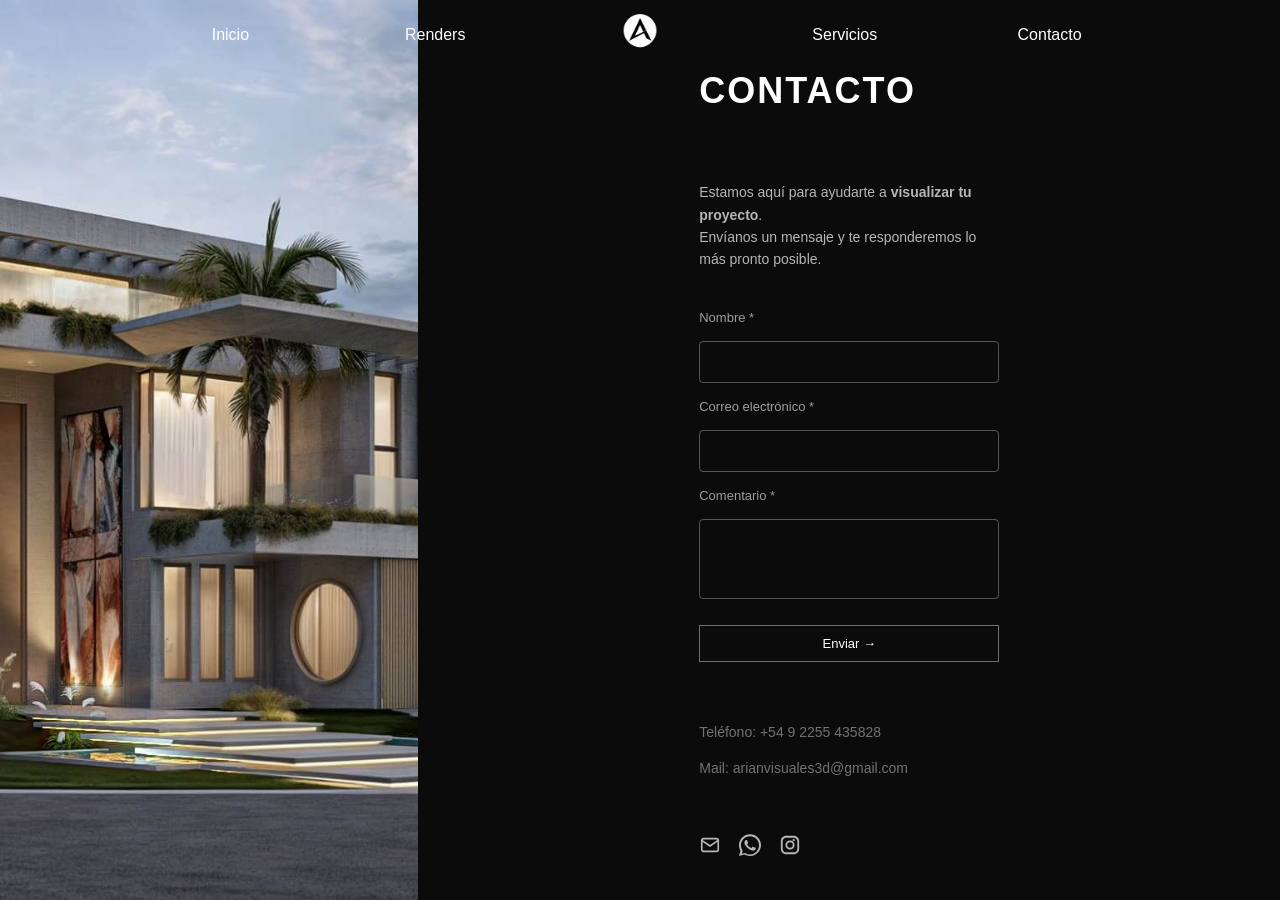
==== commit f6a0ab95: "Update contacto.html" ====
--- a/contacto.html
+++ b/contacto.html
@@ -85,7 +85,7 @@
 <path d="M16 .396C7.164.396 0 7.56 0 16.396c0 2.884.753 5.593 2.073 7.946L0 32l7.877-2.065A15.933 15.933 0 0016 32c8.837 0 16-7.164 16-16.004C32 7.56 24.837.396 16 .396zm0 29.29a13.17 13.17 0 01-6.708-1.84l-.48-.285-4.673 1.224 1.248-4.555-.312-.47A13.168 13.168 0 012.83 16.396c0-7.268 5.902-13.17 13.17-13.17s13.17 5.902 13.17 13.17-5.902 13.29-13.17 13.29zm7.387-9.986c-.403-.202-2.383-1.176-2.752-1.31-.37-.134-.64-.202-.91.202-.27.403-1.045 1.31-1.282 1.58-.235.27-.47.302-.873.1-.403-.202-1.702-.627-3.244-2.002-1.2-1.07-2.01-2.39-2.245-2.793-.235-.403-.025-.62.177-.822.182-.182.403-.47.605-.705.202-.235.27-.403.403-.673.134-.27.067-.504-.034-.706-.1-.202-.91-2.19-1.247-3-.328-.79-.66-.68-.91-.693l-.773-.014c-.27 0-.706.1-1.076.504-.37.403-1.41 1.38-1.41 3.364 0 1.985 1.445 3.902 1.647 4.17.202.27 2.846 4.35 6.9 6.104.965.416 1.717.665 2.304.85.968.308 1.85.264 2.547.16.777-.116 2.383-.973 2.72-1.91.336-.94.336-1.744.235-1.91-.1-.168-.37-.27-.773-.47z"/>
 </svg>
 </a>
-            <a href="https://instagram.com/TU_USUARIO" target="_blank">
+            <a href="https://instagram.com/arianstudiov" target="_blank">
 
 <svg xmlns="http://www.w3.org/2000/svg" viewBox="0 0 24 24" width="22" height="22" fill="white">
 <path d="M7.75 2C4.678 2 2 4.678 2 7.75v8.5C2 19.322 4.678 22 7.75 22h8.5C19.322 22 22 19.322 22 16.25v-8.5C22 4.678 19.322 2 16.25 2h-8.5zm0 2h8.5C18.216 4 20 5.784 20 7.75v8.5c0 1.966-1.784 3.75-3.75 3.75h-8.5C5.784 20 4 18.216 4 16.25v-8.5C4 5.784 5.784 4 7.75 4zm8.25 1.5a1.25 1.25 0 100 2.5 1.25 1.25 0 000-2.5zM12 7a5 5 0 100 10 5 5 0 000-10zm0 2a3 3 0 110 6 3 3 0 010-6z"/>
@@ -130,4 +130,4 @@
 });
 </script>
 </body>
-</html>+</html>
--- a/css/style.css
+++ b/css/style.css
@@ -25,7 +25,7 @@
     justify-content: space-between;
     list-style: none;
     margin: 0;
-    padding: 7px 650px;
+    padding: 7px 10%;
 }
 
 .menu li {
@@ -872,6 +872,9 @@
 
     .menu-toggle {
         display: flex;
+    background: transparent;
+    border: none;
+
     }
 
     /* --- HERO --- */
